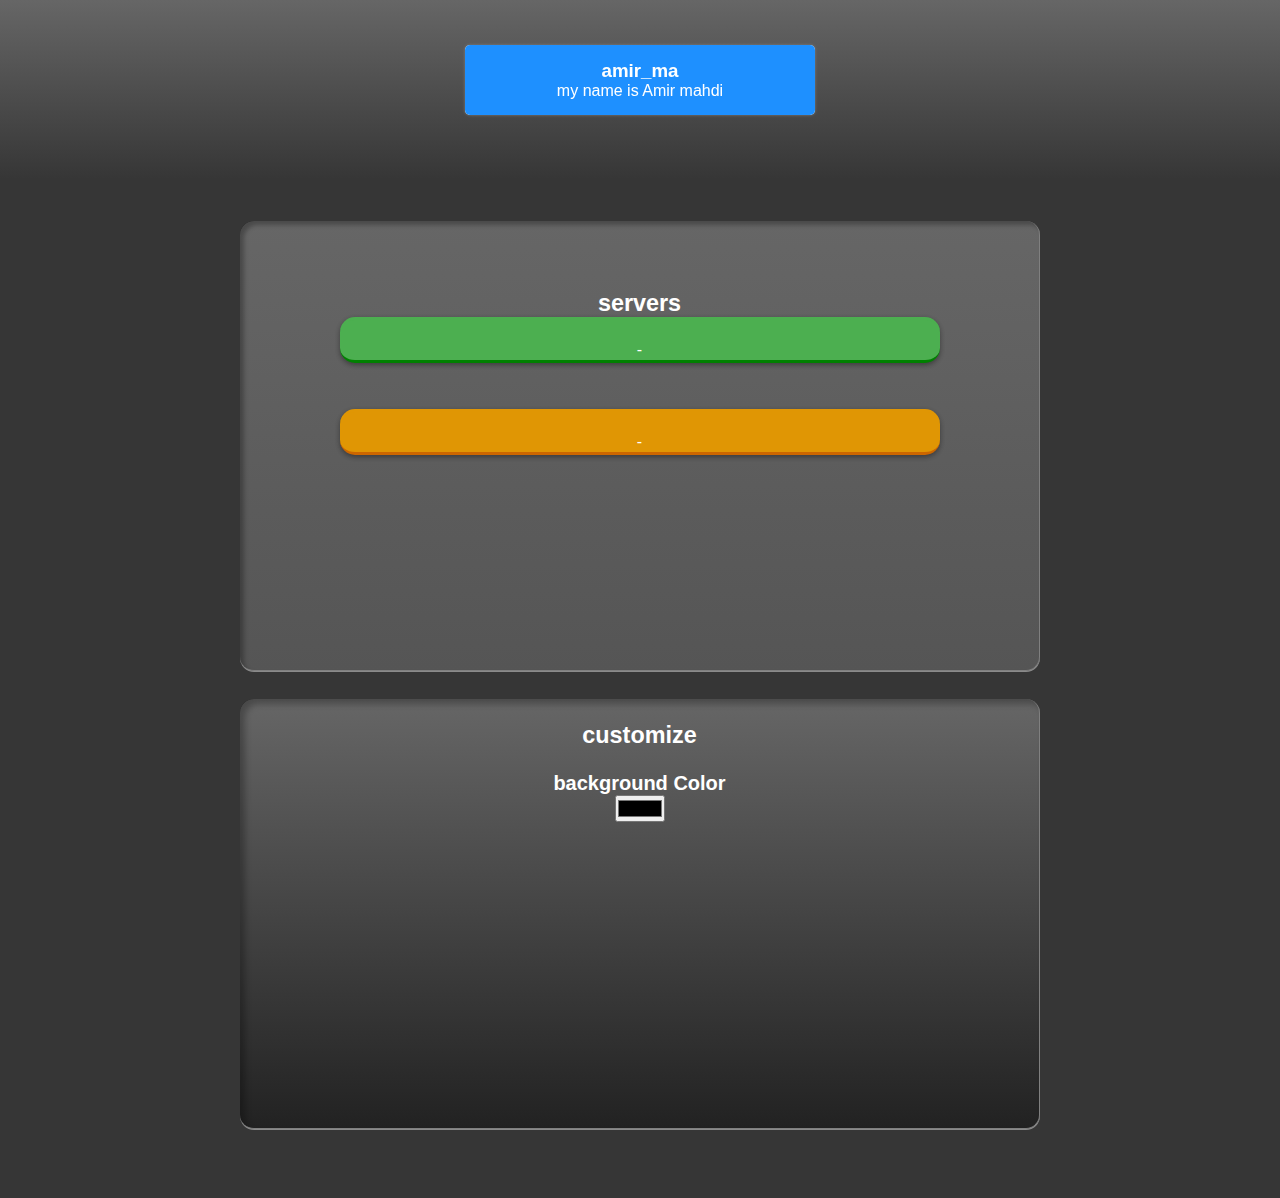
==== index.html @ df02202f "Update index.html" ====
<html lang="en"> 
 <head> 
  <meta charset="UTF-8"> 
  <meta name="viewport" content="width=device-width, initial-scale=1"> 
  <style>
        * {
            box-sizing: border-box;
        }
        body {
            font-family: Arial, Helvetica, sans-serif;
            margin: 0;
            background-color: #ddd;
              -webkit-touch-callout: none;
      -webkit-user-select: none;
      user-select: none;
      margin: 0;
      padding: 0;
        max-height: 100%;
      font-family: 'Roboto', Arial, sans-serif;
      -webkit-font-smoothing: antialiased;
      font-size: 16px;
        }
         


        .header {            background: #E7E7E7;           background: -webkit-gradient(linear, left top, left bottom, from(#666), to(#8886));
            padding: 80px;
            
            text-align: center;
            
            color: white;
        }
        .header h1 {
            font-size: 40px;
        }

        .row {
            display: -ms-flexbox;
            /* IE10 */
            display: flex;
            -ms-flex-wrap: wrap;
            /* IE10 */
            flex-wrap: wrap;
        }
        .a {
            overflow: hidden;
            background-color: #333;
            position: sticky;
            position: -webkit-sticky;
            top: 0;
        }

    }

    .main {
        -ms-flex: 70%;
        /* IE10 */
        flex: 70%;
        background-color: white;
        padding: 20px;
    }
    .fakeimg {
        margin-top: 16px;
        text-align: center;
    
        background: #000000;           background: -webkit-gradient(linear, left top, left bottom, from(#666), to(#555));
        border-radius: 14px;
        background-color: #000000;
        width: 100%;
    height: 450px;
webkit-box-shadow:inset 4px 4px 4px rgba(0,0,0,0.28), 10px 0 rgba(255,255,255,0.42);
box-shadow:inset 4px 4px 4px rgba(0,0,0,0.28), 0 1px 0 rgba(255,255,255,0.42);
box-shadow:inset 4px 4px 6px rgba(,0,0,0.28), 0 1px 0 rgba(255,255,255,0.42);
-moz-box-sizing:border-box;
-webkit-box-sizing:border-box;
box-sizing:border-box;
border-right: solid;
border-bottom: solid;
border-color: gray;
border-width: 1px;
        max-width: 800px;
        margin: auto;
    }
        .fakeimg2 {
        background: #000000;           background: -webkit-gradient(linear, left top, left bottom, from(#666), to(#222));
        border-radius: 14px;
        background-color: #000000;
        width: 100%;
    height: 430px;
webkit-box-shadow:inset 10px 20px 10px rgba(0,0,0,0.28), 10px 0 rgba(255,255,255,0.42);
box-shadow:inset 10px 10px 10px rgba(0,0,0,0.28), 0 1px 0 rgba(255,255,255,0.42);
box-shadow:inset 5px 5px 6px rgba(0,0,0,0.28), 0 1px 0 rgba(255,255,255,0.42);
-moz-box-sizing:border-box;
-webkit-box-sizing:border-box;
box-sizing:border-box;
border-right: solid;
border-bottom: solid;
border-color: gray;
border-width: 1px;
        max-width: 800px;
        margin: auto;
    }
    
        

    

    * {
        box-sizing: border-box;
    }
   
 
/* just to remove default margins and paddings, kinda make everything looks better */
*{
  padding: 0;
  margin: 0;
  box-sizing: border-box;
  font-family: 'Roboto', sans-serif;
}
  
/* the container just aligns the card at the center of the body */
.container{
  perspective: 1000px;
  position: absolute;
 
  left: 50%;
  transform: translate(-50%, -50%);
}

.card{
  transform-style: preserve-3d;
  width: 350px;
  background: white;
  box-shadow: 0 0 3px grey;
  border-radius: 5px;
  margin: auto;
  cursor: pointr;
}

.inner-card{
  padding: 15px;
  width: 100%;
  height: 100%;
  border-radius: 5px;
  background: dodgerblue;
  transition: 0.5s;
}
.card:hover > .inner-card{
  animation: clip 1.5s;
}
    

@keyframes clip{
  0%{
    clip-path: circle(10% at 0px 0px);
  }
  100%{
    clip-path: circle(100%);
  }
}


    .mybutton {
          
        background-color: #2196F3;
         
      border-radius: 10px;
      box-shadow: 0 2px 5px 0 rgba(0, 0, 0, 0.16), 0 2px 5px 0 rgba(0, 0, 0, 0.23);
      box-sizing: border-box;
      -webkit-flex-basis: 100%;
      -ms-flex-preferred-size: 100%;
      flex-basis: 100%;
      max-width: 600px;
      max-height: 4px;
      margin: 0 auto;
      overflow: hidden;
      padding: 20px;
      position: relative;
        font-size: 16px;
        border-radius: 15px;
      font-weight: 500;
      line-height: 19px;
      width: 80%;
      height: 4%;
    
     
     
    }
    

    .mybutton:hover {
        background-color: #033A17;
        border-radius: 15px;
        border-top-style: solid;
        border-top-color: #033A17;
        border-bottom-style: solid;
        border-bottom-color: #033A17;
        animation-name: e;
        animation-duration: 4s;
        
    }
@keyframes e {
  from {background-color: red;}
  to {background-color: #033A17 ;}
  from {border-top-color: #F55050;}
  to {border-top-color: #033A17;}
  from {border-bottom-color: red;}
  to {border-bottom-color: #033A17;}
}


    .green {
        background-color: #4CAF50;
    border-top-style: solid;
        border-top-color: #4CAF50;
        border-bottom-style: solid;
        border-bottom-color: green;

    }
    .gray {
        background-color: #e09604;
        border-top-style: solid;
        border-top-color: #e09604;
        border-bottom-style: solid;
        border-bottom-color: #CC6600;
        
    }
    .footer {
    
height: 100%;
  box-shadow: 0px -2px -2px #000;
        padding: 20px;
        padding-bottom: 1000px;
        text-align: center;
        background: #8886;
    }
@media screen and (max-width: 500px) {
        .row {
            flex-direction: column;
        }
    }
@media screen and (max-width: 400px) {
        .navbar a {
            float: none;
            width: 100%;
        }
    }


    body {
        color: white;
    }
</style> 
 </head> 
 <body> 
  <div class="navbr"> 
   <p style="text-align:right"></p> 
  </div> 
  <div class="header"> 
   <div class="container"> 
    <div class="card" id="card" onmouseover="moving(event)" onmouseout="stopmoving()"> 
     <div class="inner-card"> 
      <h3>amir_ma</h3> 
<P>my name is Amir mahdi</P>
     </div> 
    </div> 
   </div> 
   <script>
var card = document.getElementById('card');
  
function moving(event){
    let xaxis = (window.innerWidth / 2 - event.pageX) / 10;
    let yaxis = (window.innerHeight / 2 - event.pageY) / 10;
    card.style.transform = 'rotateY('+xaxis+'deg) rotateX('+yaxis+'deg)';
}

function stopmoving(){
    card.style.transform = "rotateY(0deg) rotateX(0deg)";
    card.style.transition = "0.5s";
}
</script> 
   <p style="font-family:arial; color:#FF0000;">welcome</p> 
  </div> 
  <div class="footer" style="font-size:20px"> 
   <br> 
   <div class="fakeimg"> 
    <br> 
    <br> 
    
    <br> 
    <h3>servers</h3> 
    <div class="mybutton green"> <a herf="#">-</a> 
    </div> 
    <br> 
    <br> 
    <div class="mybutton gray"> <a herf="#">-</a> 
    </div> 
    <br> 
    <br> 
    <br> 
    <br> 
    <br> 
    <br> 
    <p>‌</p> 
    <br> 
    <br> 
    <br> 
    <p>‌</p> 
    <br> 
    <br> 
    <br> 
    <br> 
   </div> 
   <div class="fakeimg2" style="margin-top:28px"> 
    <br> 
    <h3>customize</h3> 
    <wbr> 
    <h4>background Color</h4> 
    <input id="color" type="color" value="fff"> 
    <br> 
    <script>
setInterval(() => {
let color = document.getElementById('color');
let colorValue = color.value;
document.body.style.backgroundColor = colorValue;
}, 100);
</script> 
    <br> 
    <br> 
    <br> 
    <p>‌</p> 
    <br> 
    <br> 
    <br> 
    <p>‌</p> 
   </div> 
  </div> 
 </body>
</html>
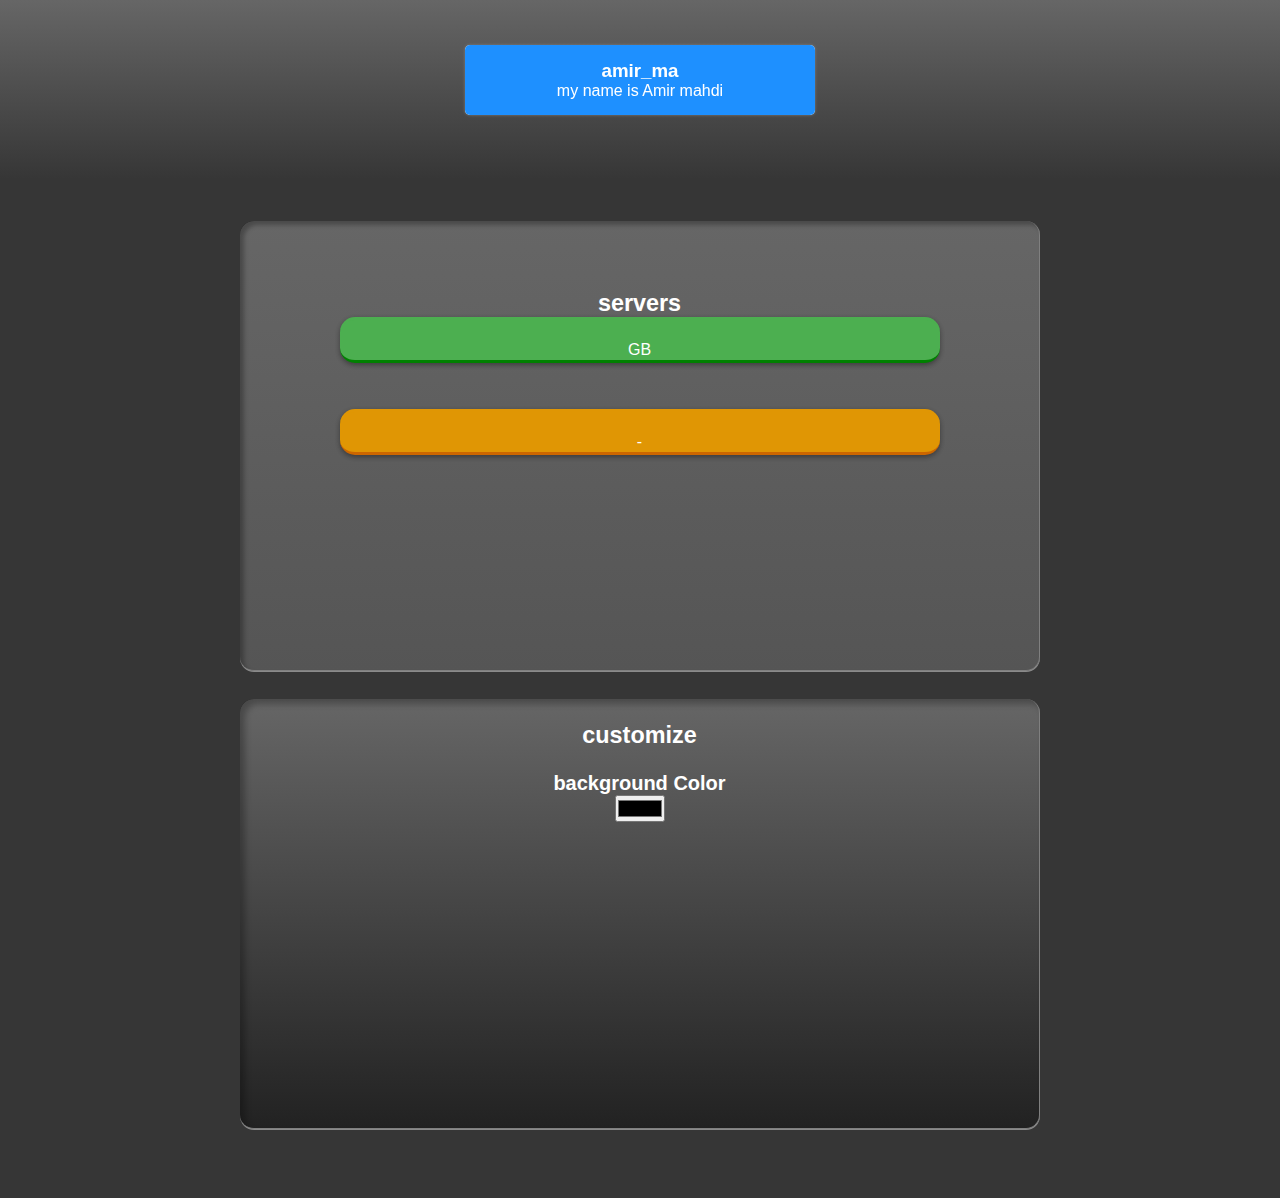
==== commit b3051dfd: "Update index.html" ====
--- a/index.html
+++ b/index.html
@@ -289,7 +289,7 @@
     
     <br> 
     <h3>servers</h3> 
-    <div class="mybutton green"> <a herf="#">-</a> 
+    <div class="mybutton green"> <a herf="https://discord.gg/m6wpCGWe">GB</a> 
     </div> 
     <br> 
     <br> 
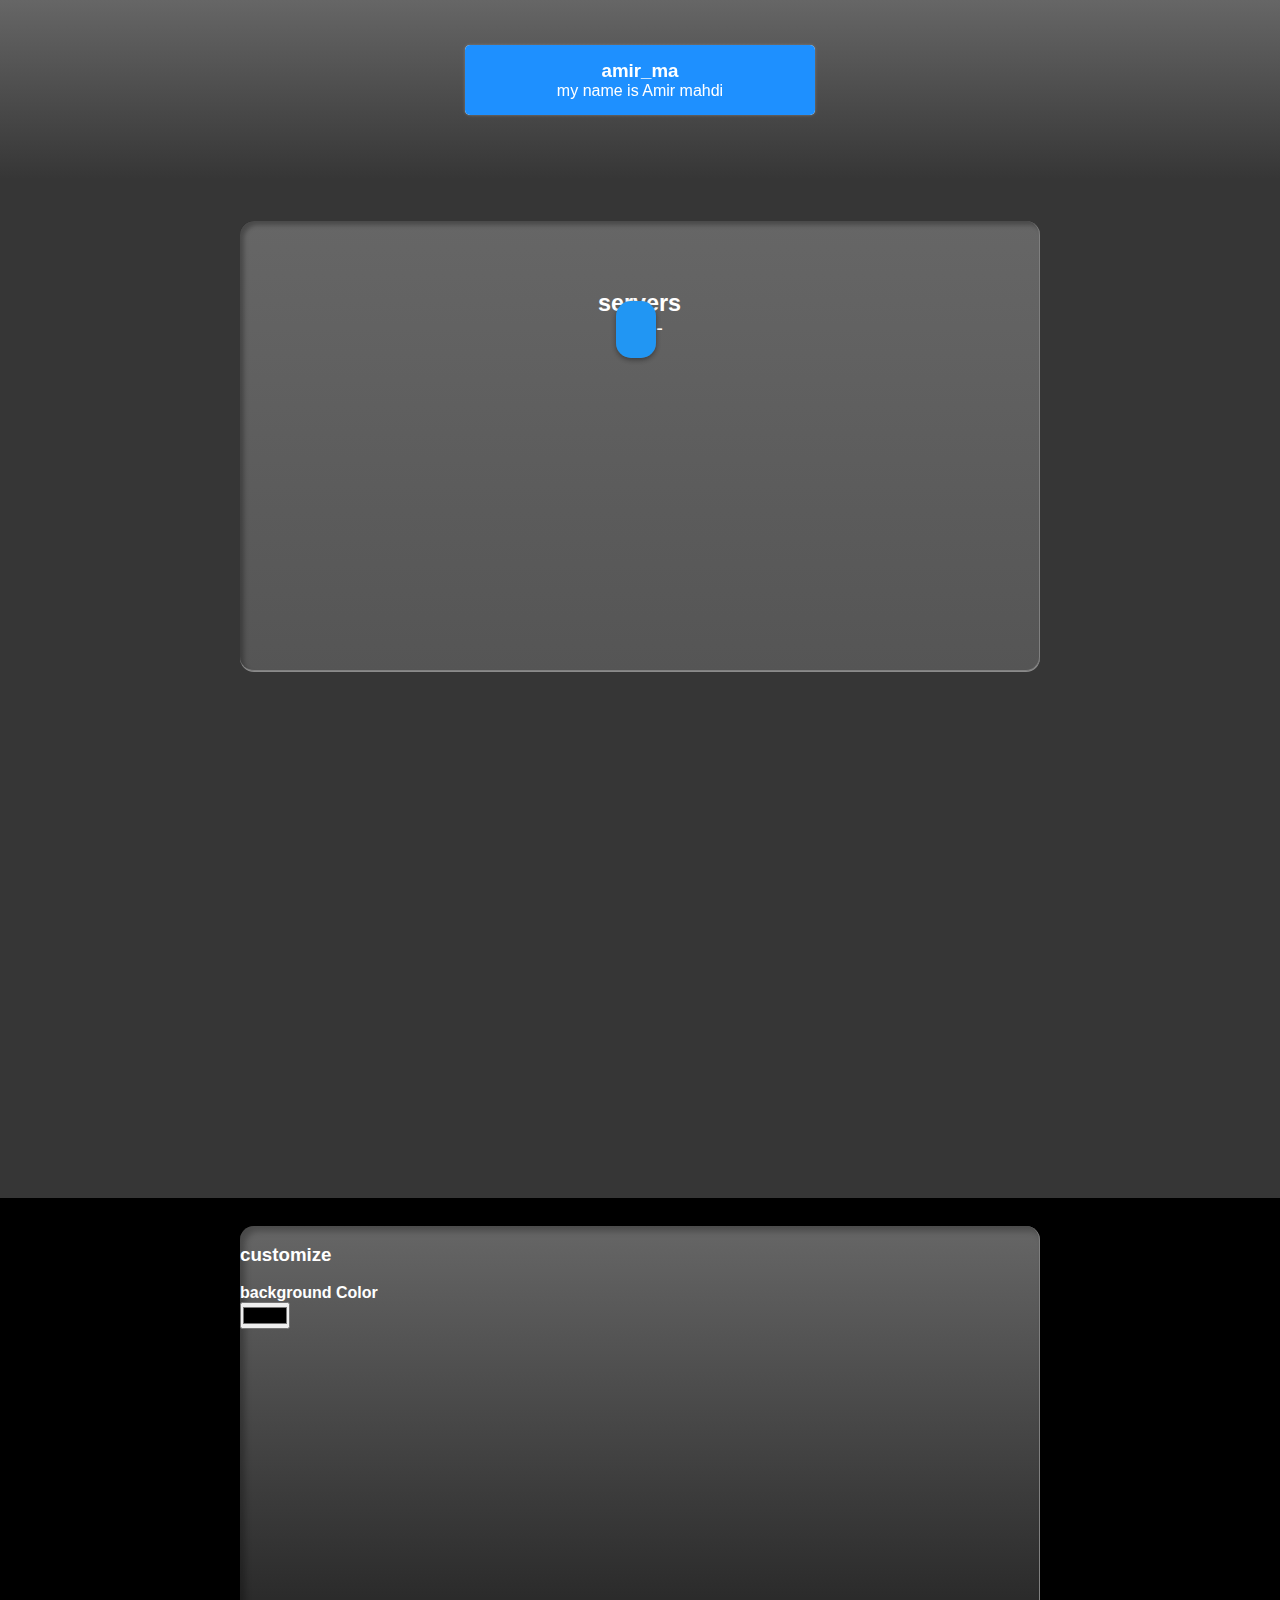
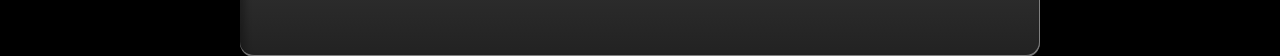
==== commit 4ce10f46: "Update index.html" ====
--- a/index.html
+++ b/index.html
@@ -289,8 +289,8 @@
     
     <br> 
     <h3>servers</h3> 
-    <div class="mybutton green"> <a herf="https://discord.gg/m6wpCGWe">GB</a> 
-    </div> 
+     <a herf="https://discord.gg/m6wpCGWe" class="mybutton green>GB</a> 
+    
     <br> 
     <br> 
     <div class="mybutton gray"> <a herf="#">-</a> 
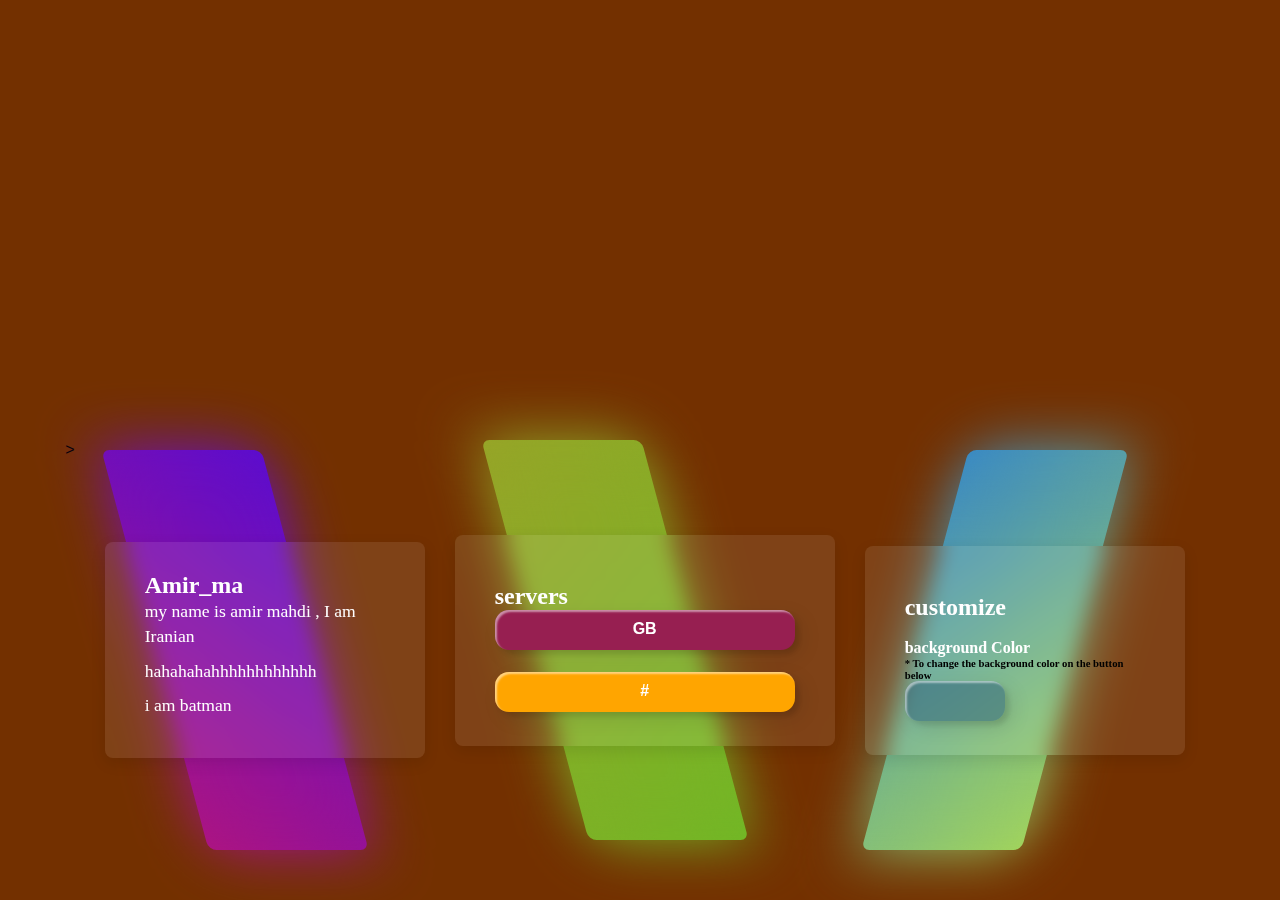
==== commit 55872bae: "Update index.html" ====
--- a/index.html
+++ b/index.html
@@ -1,339 +1,329 @@
-<html lang="en"> 
- <head> 
-  <meta charset="UTF-8"> 
-  <meta name="viewport" content="width=device-width, initial-scale=1"> 
-  <style>
-        * {
-            box-sizing: border-box;
-        }
-        body {
-            font-family: Arial, Helvetica, sans-serif;
-            margin: 0;
-            background-color: #ddd;
-              -webkit-touch-callout: none;
-      -webkit-user-select: none;
-      user-select: none;
-      margin: 0;
-      padding: 0;
-        max-height: 100%;
-      font-family: 'Roboto', Arial, sans-serif;
-      -webkit-font-smoothing: antialiased;
-      font-size: 16px;
-        }
-         
-
-
-        .header {            background: #E7E7E7;           background: -webkit-gradient(linear, left top, left bottom, from(#666), to(#8886));
-            padding: 80px;
-            
-            text-align: center;
-            
-            color: white;
-        }
-        .header h1 {
-            font-size: 40px;
-        }
-
-        .row {
-            display: -ms-flexbox;
-            /* IE10 */
-            display: flex;
-            -ms-flex-wrap: wrap;
-            /* IE10 */
-            flex-wrap: wrap;
-        }
-        .a {
-            overflow: hidden;
-            background-color: #333;
-            position: sticky;
-            position: -webkit-sticky;
-            top: 0;
-        }
-
-    }
-
-    .main {
-        -ms-flex: 70%;
-        /* IE10 */
-        flex: 70%;
-        background-color: white;
-        padding: 20px;
-    }
-    .fakeimg {
-        margin-top: 16px;
-        text-align: center;
-    
-        background: #000000;           background: -webkit-gradient(linear, left top, left bottom, from(#666), to(#555));
-        border-radius: 14px;
-        background-color: #000000;
-        width: 100%;
-    height: 450px;
-webkit-box-shadow:inset 4px 4px 4px rgba(0,0,0,0.28), 10px 0 rgba(255,255,255,0.42);
-box-shadow:inset 4px 4px 4px rgba(0,0,0,0.28), 0 1px 0 rgba(255,255,255,0.42);
-box-shadow:inset 4px 4px 6px rgba(,0,0,0.28), 0 1px 0 rgba(255,255,255,0.42);
--moz-box-sizing:border-box;
--webkit-box-sizing:border-box;
-box-sizing:border-box;
-border-right: solid;
-border-bottom: solid;
-border-color: gray;
-border-width: 1px;
-        max-width: 800px;
-        margin: auto;
-    }
-        .fakeimg2 {
-        background: #000000;           background: -webkit-gradient(linear, left top, left bottom, from(#666), to(#222));
-        border-radius: 14px;
-        background-color: #000000;
-        width: 100%;
-    height: 430px;
-webkit-box-shadow:inset 10px 20px 10px rgba(0,0,0,0.28), 10px 0 rgba(255,255,255,0.42);
-box-shadow:inset 10px 10px 10px rgba(0,0,0,0.28), 0 1px 0 rgba(255,255,255,0.42);
-box-shadow:inset 5px 5px 6px rgba(0,0,0,0.28), 0 1px 0 rgba(255,255,255,0.42);
--moz-box-sizing:border-box;
--webkit-box-sizing:border-box;
-box-sizing:border-box;
-border-right: solid;
-border-bottom: solid;
-border-color: gray;
-border-width: 1px;
-        max-width: 800px;
-        margin: auto;
-    }
-    
-        
-
-    
-
-    * {
-        box-sizing: border-box;
-    }
-   
- 
-/* just to remove default margins and paddings, kinda make everything looks better */
-*{
-  padding: 0;
-  margin: 0;
-  box-sizing: border-box;
-  font-family: 'Roboto', sans-serif;
-}
-  
-/* the container just aligns the card at the center of the body */
-.container{
-  perspective: 1000px;
-  position: absolute;
- 
-  left: 50%;
-  transform: translate(-50%, -50%);
-}
-
-.card{
-  transform-style: preserve-3d;
-  width: 350px;
-  background: white;
-  box-shadow: 0 0 3px grey;
-  border-radius: 5px;
-  margin: auto;
-  cursor: pointr;
-}
-
-.inner-card{
-  padding: 15px;
-  width: 100%;
-  height: 100%;
-  border-radius: 5px;
-  background: dodgerblue;
-  transition: 0.5s;
-}
-.card:hover > .inner-card{
-  animation: clip 1.5s;
-}
-    
-
-@keyframes clip{
-  0%{
-    clip-path: circle(10% at 0px 0px);
-  }
-  100%{
-    clip-path: circle(100%);
-  }
-}
-
-
-    .mybutton {
-          
-        background-color: #2196F3;
-         
-      border-radius: 10px;
-      box-shadow: 0 2px 5px 0 rgba(0, 0, 0, 0.16), 0 2px 5px 0 rgba(0, 0, 0, 0.23);
-      box-sizing: border-box;
-      -webkit-flex-basis: 100%;
-      -ms-flex-preferred-size: 100%;
-      flex-basis: 100%;
-      max-width: 600px;
-      max-height: 4px;
-      margin: 0 auto;
-      overflow: hidden;
-      padding: 20px;
-      position: relative;
-        font-size: 16px;
-        border-radius: 15px;
-      font-weight: 500;
-      line-height: 19px;
-      width: 80%;
-      height: 4%;
-    
-     
-     
-    }
-    
-
-    .mybutton:hover {
-        background-color: #033A17;
-        border-radius: 15px;
-        border-top-style: solid;
-        border-top-color: #033A17;
-        border-bottom-style: solid;
-        border-bottom-color: #033A17;
-        animation-name: e;
-        animation-duration: 4s;
-        
-    }
-@keyframes e {
-  from {background-color: red;}
-  to {background-color: #033A17 ;}
-  from {border-top-color: #F55050;}
-  to {border-top-color: #033A17;}
-  from {border-bottom-color: red;}
-  to {border-bottom-color: #033A17;}
-}
-
-
-    .green {
-        background-color: #4CAF50;
-    border-top-style: solid;
-        border-top-color: #4CAF50;
-        border-bottom-style: solid;
-        border-bottom-color: green;
-
-    }
-    .gray {
-        background-color: #e09604;
-        border-top-style: solid;
-        border-top-color: #e09604;
-        border-bottom-style: solid;
-        border-bottom-color: #CC6600;
-        
-    }
-    .footer {
-    
-height: 100%;
-  box-shadow: 0px -2px -2px #000;
-        padding: 20px;
-        padding-bottom: 1000px;
-        text-align: center;
-        background: #8886;
-    }
-@media screen and (max-width: 500px) {
-        .row {
-            flex-direction: column;
-        }
-    }
-@media screen and (max-width: 400px) {
-        .navbar a {
-            float: none;
-            width: 100%;
-        }
-    }
-
-
-    body {
-        color: white;
-    }
-</style> 
- </head> 
- <body> 
-  <div class="navbr"> 
-   <p style="text-align:right"></p> 
-  </div> 
-  <div class="header"> 
-   <div class="container"> 
-    <div class="card" id="card" onmouseover="moving(event)" onmouseout="stopmoving()"> 
-     <div class="inner-card"> 
-      <h3>amir_ma</h3> 
-<P>my name is Amir mahdi</P>
-     </div> 
-    </div> 
-   </div> 
-   <script>
-var card = document.getElementById('card');
-  
-function moving(event){
-    let xaxis = (window.innerWidth / 2 - event.pageX) / 10;
-    let yaxis = (window.innerHeight / 2 - event.pageY) / 10;
-    card.style.transform = 'rotateY('+xaxis+'deg) rotateX('+yaxis+'deg)';
-}
-
-function stopmoving(){
-    card.style.transform = "rotateY(0deg) rotateX(0deg)";
-    card.style.transition = "0.5s";
-}
-</script> 
-   <p style="font-family:arial; color:#FF0000;">welcome</p> 
-  </div> 
-  <div class="footer" style="font-size:20px"> 
-   <br> 
-   <div class="fakeimg"> 
-    <br> 
-    <br> 
-    
-    <br> 
-    <h3>servers</h3> 
-     <a herf="https://discord.gg/m6wpCGWe" class="mybutton green>GB</a> 
-    
-    <br> 
-    <br> 
-    <div class="mybutton gray"> <a herf="#">-</a> 
-    </div> 
-    <br> 
-    <br> 
-    <br> 
-    <br> 
-    <br> 
-    <br> 
-    <p>‌</p> 
-    <br> 
-    <br> 
-    <br> 
-    <p>‌</p> 
-    <br> 
-    <br> 
-    <br> 
-    <br> 
-   </div> 
-   <div class="fakeimg2" style="margin-top:28px"> 
-    <br> 
-    <h3>customize</h3> 
-    <wbr> 
-    <h4>background Color</h4> 
-    <input id="color" type="color" value="fff"> 
-    <br> 
-    <script>
-setInterval(() => {
-let color = document.getElementById('color');
-let colorValue = color.value;
-document.body.style.backgroundColor = colorValue;
-}, 100);
-</script> 
-    <br> 
-    <br> 
-    <br> 
-    <p>‌</p> 
-    <br> 
-    <br> 
-    <br> 
-    <p>‌</p> 
-   </div> 
-  </div> 
- </body>
+<!doctype html>
+<html>
+<head>
+	<script type="text/javascript">
+
+
+
+
+	</script>
+	<title>amir</title>
+	<link rel="stylesheet" type="text/css" href="style.css">
+	<style>
+		*
+		{
+			margin: 0;
+			padding: 0;
+			box-sizing: border-box;
+			font-family: consolas;
+		}
+		body
+		{
+			display: flex;
+			justify-content: center;
+			align-items: center;
+			min-height: 100vh;
+			background: #1f061a;
+			display: flex;
+			justify-content: center;
+			align-items: center;
+			min-height: 100vh;
+			background: #1f061a;
+			font-family: Arial, Helvetica, sans-serif;
+			margin: 0;
+			background-color: #733;
+			-webkit-touch-callout: none;
+			-webkit-user-select: none;
+			user-select: none;
+			margin: 0;
+			padding: 0;
+			max-height: 100%;
+			font-family: 'Roboto', Arial, sans-serif;
+			-webkit-font-smoothing: antialiased;
+			font-size: 16px;
+		}
+
+
+
+@keyframes clip {
+			0% {
+				clip-path: circle(1% at 1px 0px);
+			}
+			100% {
+				clip-path: circle(100%);
+				background-color: #FF0000;
+
+
+			}
+		}
+		.color {
+
+			position: relative;
+			border: none;
+			background: none;
+			padding-left: 1000px;
+			padding-right: 10000px;
+			padding-bottom: 100px;
+			padding-top: 100px;
+			margin: -100px;
+
+			transform: skew(50deg);
+		}
+
+		.container
+		{
+			display: flex;
+			flex-wrap: wrap;
+			justify-content: center;
+			align-items: center;
+			margin-top: 400px;
+		}
+		.box
+		{
+			position: relative;
+			width: 320px;
+			height: 400px;
+			display: flex;
+			justify-content: center;
+			align-items: center;
+			margin: 40px 30px;
+			transition: 0.5s;
+
+		}
+		.box:before
+		{
+			content: '';
+			position: absolute;
+			top: 0;
+			left: 50px;
+			width: 50%;
+			height: 100%;
+			border-radius: 8px;
+			transform: skewX(15deg);
+			transition: 0.5s;
+		}
+		.box:after
+		{
+
+			content: '';
+			position: absolute;
+			top: 0;
+			left: 50px;
+			width: 50%;
+			height: 100%;
+			border-radius: 8px;
+			transform: skewX(15deg);
+			filter: blur(30px);
+			transition: 0.5s;
+		}
+		.box:nth-child(3):before,
+		.box:nth-child(3):after
+		{
+			transform: skewX(-15deg);
+		}
+		.box:hover:before,
+		.box:hover:after
+		{
+			transform: skewX(0deg);
+			left: 20px;
+			width: calc(100% - 90px);
+		}
+		.box:nth-child(1):before,
+		.box:nth-child(1):after
+		{
+			background: linear-gradient(45deg,#AD1480,#5A0CCF);
+		}
+		.box:nth-child(2):before,
+		.box:nth-child(2):after
+		{
+			background: linear-gradient(315deg,#71B725,#97A427);
+		}
+		.box:nth-child(3):before,
+		.box:nth-child(3):after
+		{
+			background: linear-gradient(315deg,#A3D55A,#3888C5);
+		}
+
+		.box .content
+		{
+			position: relative;
+			left: 0;
+			z-index: 1;
+			padding: 30px 40px;
+			color: white;
+			box-shadow: 0 5px 15px rgba(0,0,0,0.1);
+			background: rgba(255,255,255,0.09);
+			backdrop-filter: blur(10px);
+			border-radius: 8px;
+			transition: 0.5s;
+		}
+
+		.box:hover .content
+		{
+			left: -25px;
+			padding: 60px 40px;
+		}
+
+		.box .content p
+		{
+			font-size: 1.1em;
+			color: #fff;
+			margin-bottom: 10px;
+			line-height: 1.4em;
+		}
+
+		.mybutton {
+			width: 300px;
+			height: 40px;
+			color: #fff;
+			text-decoration: none;
+			text-align: center;
+			border-radius: 14px;
+			padding: 10px 25px;
+			font-family: 'Lato', sans-serif;
+			font-weight: 800;
+			background: transparent;
+
+			text-decoration: none;
+			transition: all 0.3s ease;
+			position: relative;
+			display: inline-block;
+			box-shadow: inset 2px 2px 2px 0px rgba(255,255,255,.5),
+			7px 7px 20px 0px rgba(0,0,0,.1),
+			4px 4px 5px 0px rgba(0,0,0,.1);
+			outline: none;
+
+
+			background: rgb(251,33,117);
+
+			color: #fff;
+			overflow: hidden;
+		}
+		.mybutton:hover {
+			text-decoration: none;
+			color: #fff;
+		}
+		.mybutton:before {
+			position: absolute;
+			content: '';
+			display: inline-block;
+			top: -180px;
+			left: 0;
+			width: 30px;
+			height: 100%;
+			background-color: #fff;
+			animation: shiny-btn1 3s ease-in-out infinite;
+		}
+		.mybutton:hover {
+			opacity: 0.7;
+		}
+		.mybutton:active {
+			box-shadow: 4px 4px 6px 0 rgba(255,255,255,.3),
+			-4px -4px 6px 0 rgba(116, 125, 136, .2),
+			inset -4px -4px 6px 0 rgba(255,255,255,.2),
+			inset 4px 4px 6px 0 rgba(0, 0, 0, .2);
+		}
+
+
+@-webkit-keyframes shiny-btn1 {
+			0% {
+				-webkit-transform: scale(0) rotate(45deg);
+				opacity: 0;
+			}
+			80% {
+				-webkit-transform: scale(0) rotate(45deg);
+				opacity: 0.5;
+			}
+			81% {
+				-webkit-transform: scale(4) rotate(45deg);
+				opacity: 1;
+			}
+			100% {
+				-webkit-transform: scale(50) rotate(45deg);
+				opacity: 0;
+			}
+		}
+		.btn {
+			width: 100px;
+			height: 40px;
+			text-decoration: none;
+			text-align: center;
+			border-radius: 14px;
+			background: transparent;
+			text-decoration: none;
+			transition: all 0.3s ease;
+			position: relative;
+			display: inline-block;
+			box-shadow: inset 2px 2px 2px 0px rgba(255,255,255,.5),
+			7px 7px 20px 0px rgba(0,0,0,.1),
+			4px 4px 5px 0px rgba(0,0,0,.1);
+			outline: none;
+			overflow: hidden;
+		}
+
+	</style>
+</head>>
+<body>
+
+	<div class="container">
+		<div class="box">
+			<div class="content">
+				<h2>Amir_ma</h2>
+				<p>
+					my name is amir mahdi , I am Iranian
+				</p>
+				<p>
+					hahahahahhhhhhhhhhhh
+				</p>
+				<p>
+					i am batman
+				</p>
+			</div>
+		</div>
+
+
+		<div class="box" style="margin-top:20px">
+
+			<div class="content">
+				<br>
+				<h2>servers</h2>
+
+				<a href="https://discord.gg/m6wpCGWe" class="mybutton" style="background-color:#971F51">    GB     </a>
+				<br>
+				<br>
+				<a href="#" class="mybutton" style="background-color:orange">#</a>
+			</div>
+		</div>
+
+		<div class="box" style="margin-inline-start:px">
+			<div class="content">
+				<br>
+				<h2>       customize         </h2>
+				<br>
+				<h4>background Color </h4>
+				<h6 style="Color:black"> * To change the background color on the button below</h6>
+				<div class="btn" style="background-Color:#2577">
+
+					<input id="color" type="color" value="#733000" class="color" style="margin-right:5000px">
+
+
+					<script>
+						setInterval(() => {
+							let color = document.getElementById('color');
+							let colorValue = color.value;
+							document.body.style.backgroundColor = colorValue;
+						}, 100);
+					</script>
+
+
+
+				</div>
+
+
+			</div>
+
+		</div>
+
+
+	</body>
 </html>
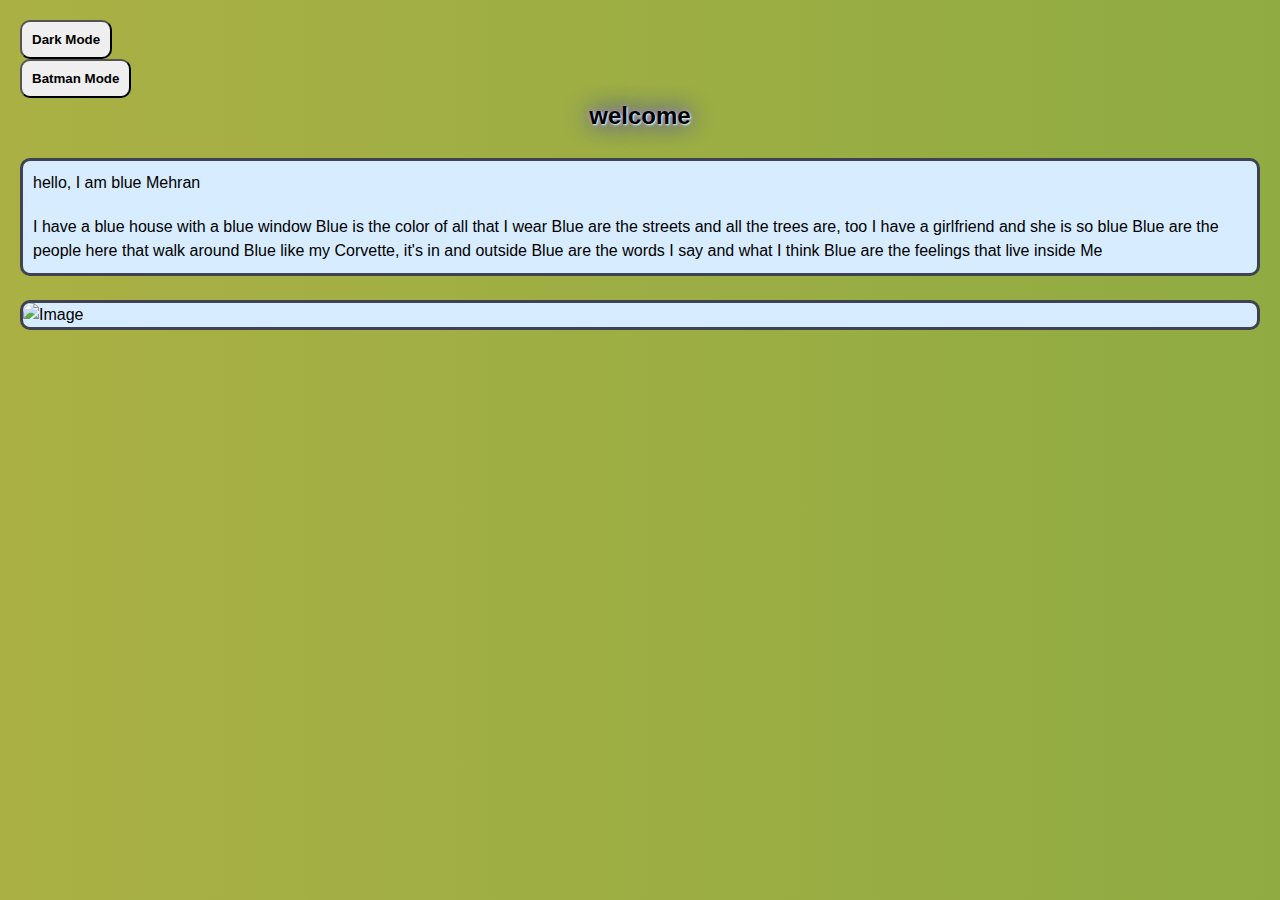
==== commit dec8a320: "Update index.html" ====
--- a/index.html
+++ b/index.html
@@ -1,329 +1,211 @@
-<!doctype html>
+<!DOCTYPE html>
 <html>
 <head>
-	<script type="text/javascript">
-
-
-
-
-	</script>
-	<title>amir</title>
-	<link rel="stylesheet" type="text/css" href="style.css">
-	<style>
-		*
-		{
-			margin: 0;
-			padding: 0;
-			box-sizing: border-box;
-			font-family: consolas;
-		}
-		body
-		{
-			display: flex;
-			justify-content: center;
-			align-items: center;
-			min-height: 100vh;
-			background: #1f061a;
-			display: flex;
-			justify-content: center;
-			align-items: center;
-			min-height: 100vh;
-			background: #1f061a;
-			font-family: Arial, Helvetica, sans-serif;
-			margin: 0;
-			background-color: #733;
-			-webkit-touch-callout: none;
-			-webkit-user-select: none;
-			user-select: none;
-			margin: 0;
-			padding: 0;
-			max-height: 100%;
-			font-family: 'Roboto', Arial, sans-serif;
-			-webkit-font-smoothing: antialiased;
-			font-size: 16px;
-		}
-
-
-
-@keyframes clip {
-			0% {
-				clip-path: circle(1% at 1px 0px);
-			}
-			100% {
-				clip-path: circle(100%);
-				background-color: #FF0000;
-
-
-			}
-		}
-		.color {
-
-			position: relative;
-			border: none;
-			background: none;
-			padding-left: 1000px;
-			padding-right: 10000px;
-			padding-bottom: 100px;
-			padding-top: 100px;
-			margin: -100px;
-
-			transform: skew(50deg);
-		}
-
-		.container
-		{
-			display: flex;
-			flex-wrap: wrap;
-			justify-content: center;
-			align-items: center;
-			margin-top: 400px;
-		}
-		.box
-		{
-			position: relative;
-			width: 320px;
-			height: 400px;
-			display: flex;
-			justify-content: center;
-			align-items: center;
-			margin: 40px 30px;
-			transition: 0.5s;
-
-		}
-		.box:before
-		{
-			content: '';
-			position: absolute;
-			top: 0;
-			left: 50px;
-			width: 50%;
-			height: 100%;
-			border-radius: 8px;
-			transform: skewX(15deg);
-			transition: 0.5s;
-		}
-		.box:after
-		{
-
-			content: '';
-			position: absolute;
-			top: 0;
-			left: 50px;
-			width: 50%;
-			height: 100%;
-			border-radius: 8px;
-			transform: skewX(15deg);
-			filter: blur(30px);
-			transition: 0.5s;
-		}
-		.box:nth-child(3):before,
-		.box:nth-child(3):after
-		{
-			transform: skewX(-15deg);
-		}
-		.box:hover:before,
-		.box:hover:after
-		{
-			transform: skewX(0deg);
-			left: 20px;
-			width: calc(100% - 90px);
-		}
-		.box:nth-child(1):before,
-		.box:nth-child(1):after
-		{
-			background: linear-gradient(45deg,#AD1480,#5A0CCF);
-		}
-		.box:nth-child(2):before,
-		.box:nth-child(2):after
-		{
-			background: linear-gradient(315deg,#71B725,#97A427);
-		}
-		.box:nth-child(3):before,
-		.box:nth-child(3):after
-		{
-			background: linear-gradient(315deg,#A3D55A,#3888C5);
-		}
-
-		.box .content
-		{
-			position: relative;
-			left: 0;
-			z-index: 1;
-			padding: 30px 40px;
-			color: white;
-			box-shadow: 0 5px 15px rgba(0,0,0,0.1);
-			background: rgba(255,255,255,0.09);
-			backdrop-filter: blur(10px);
-			border-radius: 8px;
-			transition: 0.5s;
-		}
-
-		.box:hover .content
-		{
-			left: -25px;
-			padding: 60px 40px;
-		}
-
-		.box .content p
-		{
-			font-size: 1.1em;
-			color: #fff;
-			margin-bottom: 10px;
-			line-height: 1.4em;
-		}
-
-		.mybutton {
-			width: 300px;
-			height: 40px;
-			color: #fff;
-			text-decoration: none;
-			text-align: center;
-			border-radius: 14px;
-			padding: 10px 25px;
-			font-family: 'Lato', sans-serif;
-			font-weight: 800;
-			background: transparent;
-
-			text-decoration: none;
-			transition: all 0.3s ease;
-			position: relative;
-			display: inline-block;
-			box-shadow: inset 2px 2px 2px 0px rgba(255,255,255,.5),
-			7px 7px 20px 0px rgba(0,0,0,.1),
-			4px 4px 5px 0px rgba(0,0,0,.1);
-			outline: none;
-
-
-			background: rgb(251,33,117);
-
-			color: #fff;
-			overflow: hidden;
-		}
-		.mybutton:hover {
-			text-decoration: none;
-			color: #fff;
-		}
-		.mybutton:before {
-			position: absolute;
-			content: '';
-			display: inline-block;
-			top: -180px;
-			left: 0;
-			width: 30px;
-			height: 100%;
-			background-color: #fff;
-			animation: shiny-btn1 3s ease-in-out infinite;
-		}
-		.mybutton:hover {
-			opacity: 0.7;
-		}
-		.mybutton:active {
-			box-shadow: 4px 4px 6px 0 rgba(255,255,255,.3),
-			-4px -4px 6px 0 rgba(116, 125, 136, .2),
-			inset -4px -4px 6px 0 rgba(255,255,255,.2),
-			inset 4px 4px 6px 0 rgba(0, 0, 0, .2);
-		}
-
-
-@-webkit-keyframes shiny-btn1 {
-			0% {
-				-webkit-transform: scale(0) rotate(45deg);
-				opacity: 0;
-			}
-			80% {
-				-webkit-transform: scale(0) rotate(45deg);
-				opacity: 0.5;
-			}
-			81% {
-				-webkit-transform: scale(4) rotate(45deg);
-				opacity: 1;
-			}
-			100% {
-				-webkit-transform: scale(50) rotate(45deg);
-				opacity: 0;
-			}
-		}
-		.btn {
-			width: 100px;
-			height: 40px;
-			text-decoration: none;
-			text-align: center;
-			border-radius: 14px;
-			background: transparent;
-			text-decoration: none;
-			transition: all 0.3s ease;
-			position: relative;
-			display: inline-block;
-			box-shadow: inset 2px 2px 2px 0px rgba(255,255,255,.5),
-			7px 7px 20px 0px rgba(0,0,0,.1),
-			4px 4px 5px 0px rgba(0,0,0,.1);
-			outline: none;
-			overflow: hidden;
-		}
-
-	</style>
-</head>>
+<meta name="viewport" content="width=device-width, initial-scale=1">
+<style>
+* {
+  margin: 0;
+  padding: 0px;
+}
+
+
+	body {
+line-height:1.5;
+  padding: 20px;
+  background-image: linear-gradient(90deg, #AAB044, #74A741);
+    background-size: 200% 200%;
+    animation: moveBackground 10s ease infinite;
+  font-size: 25px;
+                -webkit-touch-callout: none;
+      -webkit-user-select: none;
+      user-select: none;
+      margin: 0;
+
+        max-height: 100%;
+      font-family: 'Roboto', Arial, sans-serif;
+      -webkit-font-smoothing: antialiased;
+      font-size: 16px;
+}
+@keyframes moveBackground {
+    0% {
+        background-position: 0 -100%;
+    }
+    50% {
+        background-position: 100% 50%;
+    }
+    100% {
+        background-position: 0 50%;
+    }
+}
+@keyframes txt {
+    0% {
+        color: #FFFFFF;
+    }
+    50% {
+        color: #592D35;
+    }
+    100% {
+        color: #FFFFFF;
+    }
+}
+.container{
+  perspective: 1000px;
+  position: absolute;
+ 
+  left: 50%;
+  transform: translate(-50%, -50%);
+}
+.dark-mode {
+    background: #272727;
+   
+   
+}
+
+button{padding: 10px 10px;
+	margin: 0%;
+	border-radius: 10px;
+}
+.txt2 {
+    text-shadow: 1px 1px 2px #D3FFF8, 0 0 25px blue, 0 0 5px #E59CD9;
+    animation: txt 4s ease infinite;
+}
+.card {
+	border-radius: 10px;
+	border-style: solid;
+	border-color: #3F4351;
+background-color: #D7ECFF;
+
+}
+.txt1 {
+	padding-top: 10px;
+	padding-left: 10px;
+	padding-right: 10px;
+	padding-bottom: 10px;
+}
+   .mybutton {
+          
+        background-color: #2196F3;
+         
+      border-radius: 10px;
+      box-shadow: 0 2px 5px 0 rgba(0, 0, 0, 0.16), 0 2px 5px 0 rgba(0, 0, 0, 0.23);
+      box-sizing: border-box;
+      -webkit-flex-basis: 100%;
+      -ms-flex-preferred-size: 100%;
+      flex-basis: 100%;
+      max-width: 600px;
+      max-height: 4px;
+      margin: 0 auto;
+      overflow: hidden;
+      padding: 20px;
+      position: relative;
+        font-size: 16px;
+        border-radius: 15px;
+      font-weight: 500;
+      line-height: 19px;
+      width: 80%;
+      height: 4%;
+    text-align: center;
+     top: 0%;
+     
+    }
+    
+
+    .mybutton:hover {
+        background-color: #033A17;
+        border-radius: 15px;
+        border-top-style: solid;
+        border-top-color: #033A17;
+        border-bottom-style: solid;
+        border-bottom-color: #033A17;
+        animation-name: e;
+        animation-duration: 4s;
+        
+    }
+@keyframes e {
+  from {background-color: red;}
+  to {background-color: #033A17 ;}
+  from {border-top-color: #F55050;}
+  to {border-top-color: #033A17;}
+  from {border-bottom-color: red;}
+  to {border-bottom-color: #033A17;}
+}
+
+
+    .green {
+        background-color: #4CAF50;
+    border-top-style: solid;
+        border-top-color: #4CAF50;
+        border-bottom-style: solid;
+        border-bottom-color: green;
+
+    }
+    .gray {
+        background-color: #e09604;
+        border-top-style: solid;
+        border-top-color: #e09604;
+        border-bottom-style: solid;
+        border-bottom-color: #CC6600;
+        
+    }
+    .a {
+            overflow: hidden;
+            background-color: #333;
+            position: sticky;
+            position: -webkit-sticky;
+            top: 0;
+        }
+        img {
+        	border-radius: 10px;
+        	padding: 0px;
+        }
+        .bat-mode {
+        	background-image: linear-gradient(90deg, #3B224A, #2D3240);
+    background-size: 200% 200%;
+    animation: moveBackground 1s ease infinite;
+        }
+</style>
+<script>
+	function myFunction() {
+   var element = document.body;
+   element.classList.toggle("dark-mode");
+}
+	function myFunction1() {
+   var element = document.body;
+   element.classList.toggle("bat-mode");
+}
+
+</script>
+
+</head>
 <body>
-
-	<div class="container">
-		<div class="box">
-			<div class="content">
-				<h2>Amir_ma</h2>
-				<p>
-					my name is amir mahdi , I am Iranian
-				</p>
-				<p>
-					hahahahahhhhhhhhhhhh
-				</p>
-				<p>
-					i am batman
-				</p>
-			</div>
-		</div>
-
-
-		<div class="box" style="margin-top:20px">
-
-			<div class="content">
-				<br>
-				<h2>servers</h2>
-
-				<a href="https://discord.gg/m6wpCGWe" class="mybutton" style="background-color:#971F51">    GB     </a>
-				<br>
-				<br>
-				<a href="#" class="mybutton" style="background-color:orange">#</a>
-			</div>
-		</div>
-
-		<div class="box" style="margin-inline-start:px">
-			<div class="content">
-				<br>
-				<h2>       customize         </h2>
-				<br>
-				<h4>background Color </h4>
-				<h6 style="Color:black"> * To change the background color on the button below</h6>
-				<div class="btn" style="background-Color:#2577">
-
-					<input id="color" type="color" value="#733000" class="color" style="margin-right:5000px">
-
-
-					<script>
-						setInterval(() => {
-							let color = document.getElementById('color');
-							let colorValue = color.value;
-							document.body.style.backgroundColor = colorValue;
-						}, 100);
-					</script>
-
-
-
-				</div>
-
-
-			</div>
-
-		</div>
-
-
-	</body>
-</html>
+<button onclick="myFunction()"><strong>Dark Mode</strong></button>
+<br>
+<button onclick="myFunction1()"><strong>Batman Mode</strong></button>
+<div class="txt2">
+<center><h2>welcome</h2></center>
+</div>
+<br>
+	
+<div class="card">
+<p class="txt1">hello, I am blue Mehran</p>
+<p class="txt1">
+I have a blue house with a blue window
+Blue is the color of all that I wear
+Blue are the streets and all the trees are, too
+I have a girlfriend and she is so blue
+Blue are the people here that walk around
+Blue like my Corvette, it's in and outside
+Blue are the words I say and what I think
+Blue are the feelings that live inside Me</p>
+</div>
+<br>
+<div class="card">
+<img src="62d8d26f1c61b417.jpg" alt="Image" title="Image" width="100%" height="100%">
+</div>
+<link href='https://fonts.googleapis.com/css?family=Noto+Serif:700,700italic' rel='stylesheet' type='text/css'>
+<canvas></canvas>
+<br>
+
+	</html>
+
+	
